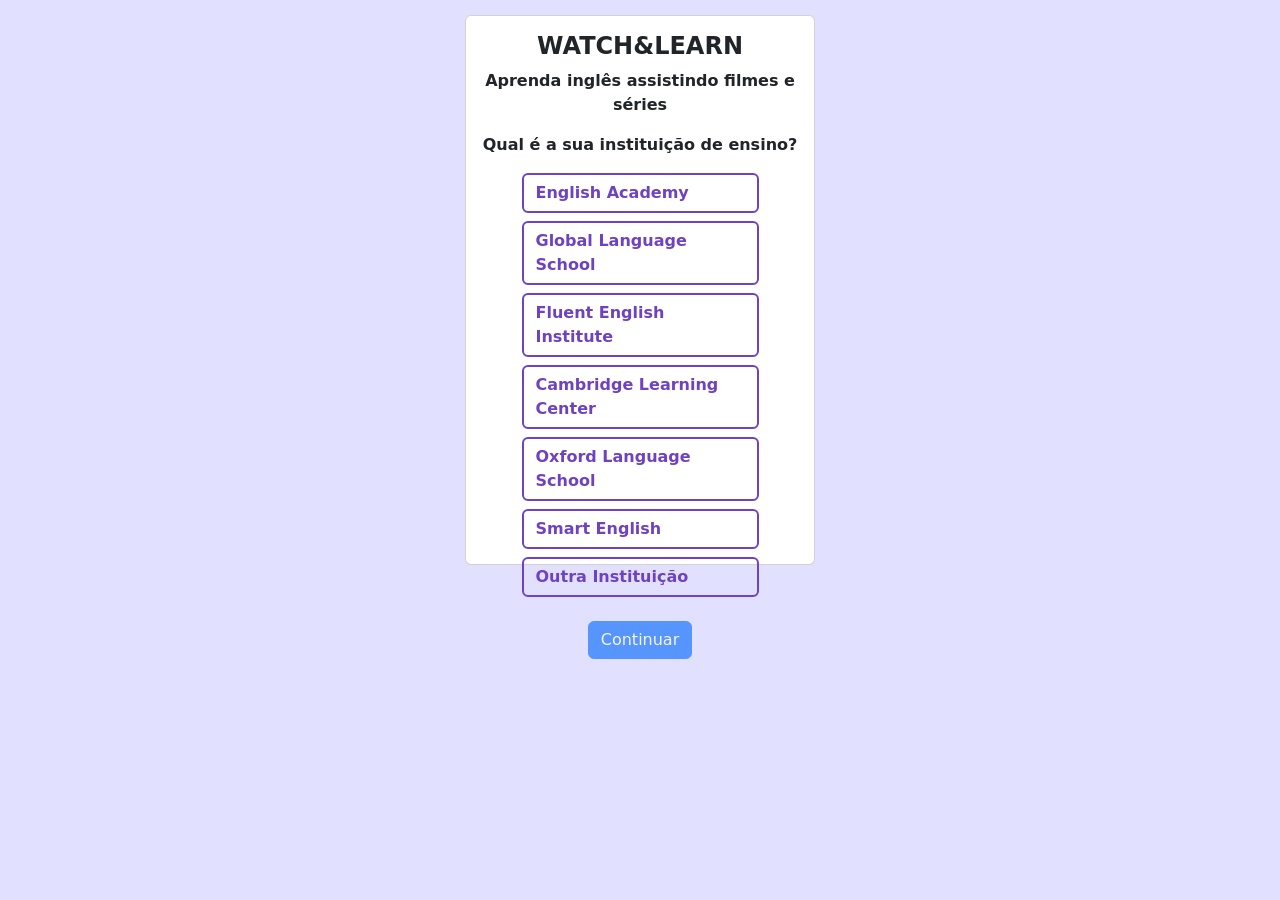
==== index.html @ cc96bb61 "Movendo index para a raiz" ====
<!doctype html>
<html lang="en">
  <head>
    <meta charset="utf-8">
    <meta name="viewport" content="width=device-width, initial-scale=1">
    <title>Login 1/6</title>
    <link href="https://cdn.jsdelivr.net/npm/bootstrap@5.2.3/dist/css/bootstrap.min.css" rel="stylesheet" integrity="sha384-rbsA2VBKQhggwzxH7pPCaAqO46MgnOM80zW1RWuH61DGLwZJEdK2Kadq2F9CUG65" crossorigin="anonymous">
    <!--Chamando javascript e tals-->
    <script src="https://cdn.jsdelivr.net/npm/@popperjs/core@2.11.6/dist/umd/popper.min.js" integrity="sha384-oBqDVmMz9ATKxIep9tiCxS/Z9fNfEXiDAYTujMAeBAsjFuCZSmKbSSUnQlmh/jp3" crossorigin="anonymous"></script>
    <script src="https://cdn.jsdelivr.net/npm/bootstrap@5.2.3/dist/js/bootstrap.min.js" integrity="sha384-cuYeSxntonz0PPNlHhBs68uyIAVpIIOZZ5JqeqvYYIcEL727kskC66kF92t6Xl2V" crossorigin="anonymous"></script>

  <link rel="stylesheet" href="../css/universal.css">
  </head>

<script>
  document.addEventListener("DOMContentLoaded", () => {
  const buttons = document.querySelectorAll(".option-btn");
  const continuar = document.getElementById("continuarBtn");
  const inputOutra = document.getElementById("outraInput");
  const area = document.getElementById("areaContinuar");
  inputOutra.addEventListener("input", () => {
          continuar.disabled = inputOutra.value.trim() === "";
        });

  buttons.forEach(btn => {
    btn.addEventListener("click", () => {
      buttons.forEach(b => b.classList.remove("active"));
      btn.classList.add("active");

      //se escolher o "Outra Instituição" vai abrir uma caixa para preencher
      if (btn.innerText.includes("Outra")) {
        area.classList.add("horizontal");
        inputOutra.classList.remove("d-none");

        //só libera continuar se escrever alguma coisa
        continuar.disabled = true;
        

      } else {
        area.classList.remove("horizontal");
        inputOutra.classList.add("d-none");
        continuar.disabled = false;
      }
      continuar.addEventListener("click", () => {
  window.location.href = "login.html";
});
    });
  });
});
</script>
  <body class="d-flex justify-content-center align-items-center vh-100;" style="padding: 15px 0">
    <div class="card" style="width: 350px; height: 550px; text-align: center;">
  <div class="card-body">
    <h4 class="card-title bold";>WATCH&LEARN</h4>
    <p class="card-text fw-semibold">Aprenda inglês assistindo filmes e séries</p>

    <p class="card-text fw-semibold">Qual é a sua instituição de ensino?</p>
    
    <button class="btn option-btn w-75 text-start mb-2 fw-semibold">English Academy</button>
    <button class="btn option-btn w-75 text-start mb-2 fw-semibold">Global Language School</button>
    <button class="btn option-btn w-75 text-start mb-2 fw-semibold">Fluent English Institute</button>
    <button class="btn option-btn w-75 text-start mb-2 fw-semibold">Cambridge Learning Center</button>
    <button class="btn option-btn w-75 text-start mb-2 fw-semibold">Oxford Language School</button>
    <button class="btn option-btn w-75 text-start mb-2 fw-semibold">Smart English</button>
    <button class="btn option-btn w-75 text-start mb-2 fw-semibold">Outra Instituição</button>
  <div id="areaContinuar" class="mt-3 text-center">

      <input 
        type="text" 
        id="outraInput" 
        class="form-control mb-2 d-none"
        placeholder="Digite a instituição">

      <button id="continuarBtn" class="btn btn-primary" disabled>
        Continuar
      </button>

  </div>
    </div>
      </div>
    </div>
      </body>
    </html>
---- css/universal.css ----
.bold{
   font-weight: bold;
}
body{
    background-color: #e1e1ff;
}
.option-btn {
    transition: all 0.2s ease;
}
.option-btn.active {
    border: 2px solid #6f42c1;
    background-color: #e9ddff;
    color: #6f42c1;
    }
.option-btn {
    color: #6f42c1;
    border: 2px solid #6f42c1; 
}
.option-btn:hover {
    background-color: #f3edff;
    border: 2px solid #6f42c1;
    color: #6f42c1;
}
.horizontal {
    display: flex;
    gap: 10px;
    align-items: center;
        justify-content: center;
}
.horizontal #outraInput {
    max-width: 200px;
}
label{
    font-size: 14px;
}
input {
    border-radius: 8px;
    padding: 8px;
    font-size: 14px;
}
.form-control {
  padding: 10px;
  border-radius: 14px;
}
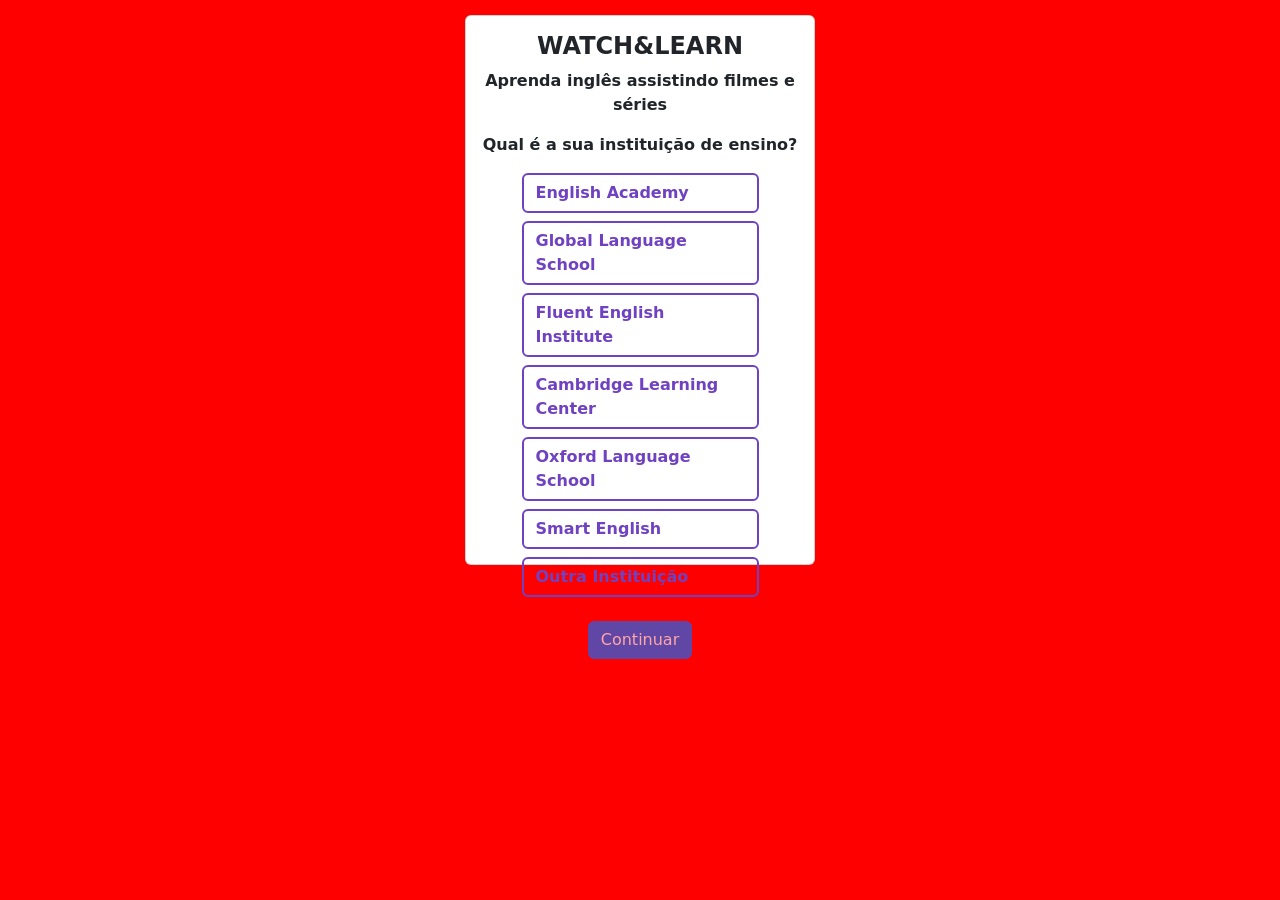
==== commit 064a93a0: "Tentativa numero 21" ====
--- a/index.html
+++ b/index.html
@@ -9,7 +9,7 @@
     <script src="https://cdn.jsdelivr.net/npm/@popperjs/core@2.11.6/dist/umd/popper.min.js" integrity="sha384-oBqDVmMz9ATKxIep9tiCxS/Z9fNfEXiDAYTujMAeBAsjFuCZSmKbSSUnQlmh/jp3" crossorigin="anonymous"></script>
     <script src="https://cdn.jsdelivr.net/npm/bootstrap@5.2.3/dist/js/bootstrap.min.js" integrity="sha384-cuYeSxntonz0PPNlHhBs68uyIAVpIIOZZ5JqeqvYYIcEL727kskC66kF92t6Xl2V" crossorigin="anonymous"></script>
 
-  <link rel="stylesheet" href="../css/universal.css">
+  <link rel="stylesheet" href="./css/universal.css">
   </head>
 
 <script>
@@ -42,7 +42,7 @@
         continuar.disabled = false;
       }
       continuar.addEventListener("click", () => {
-  window.location.href = "login.html";
+  window.location.href = "html/login.html";
 });
     });
   });
--- a/css/universal.css
+++ b/css/universal.css
@@ -1,3 +1,8 @@
+body{
+    background-color: red !important;
+}
+
+
 .bold{
    font-weight: bold;
 }
